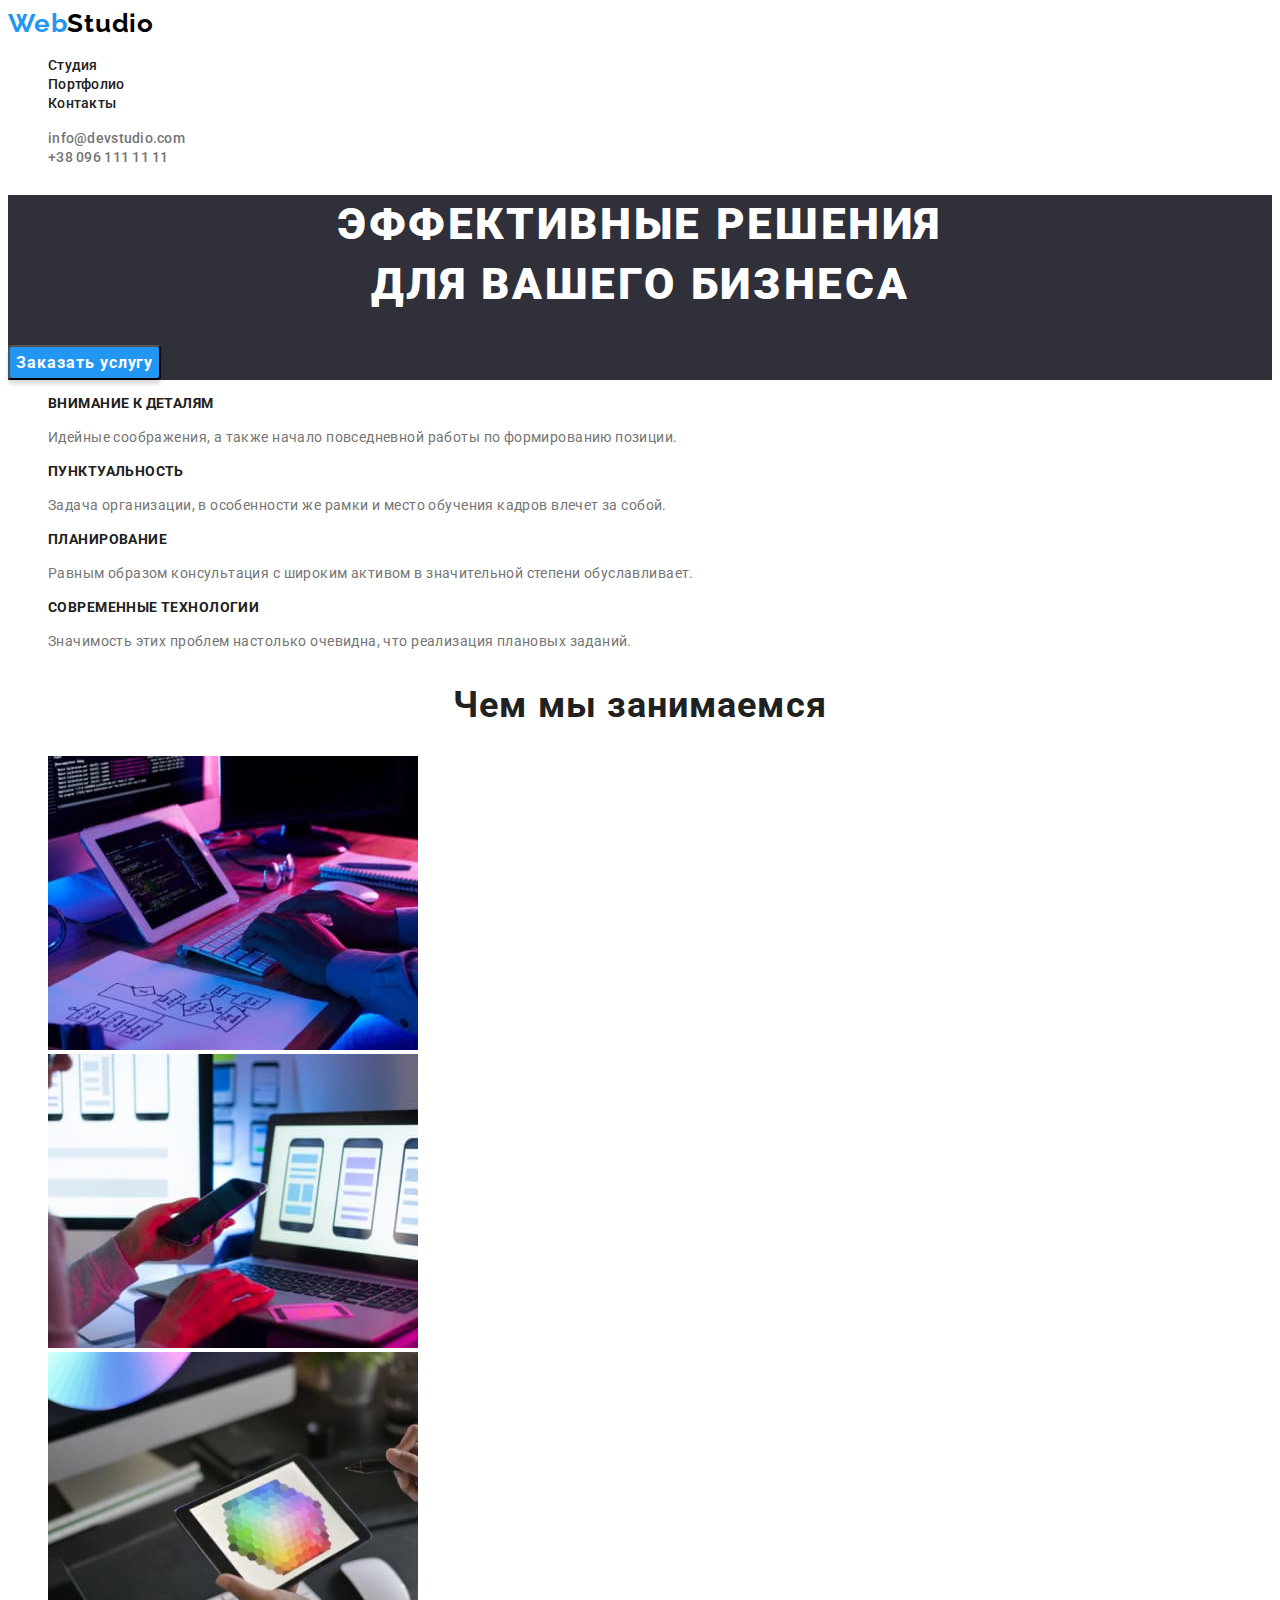
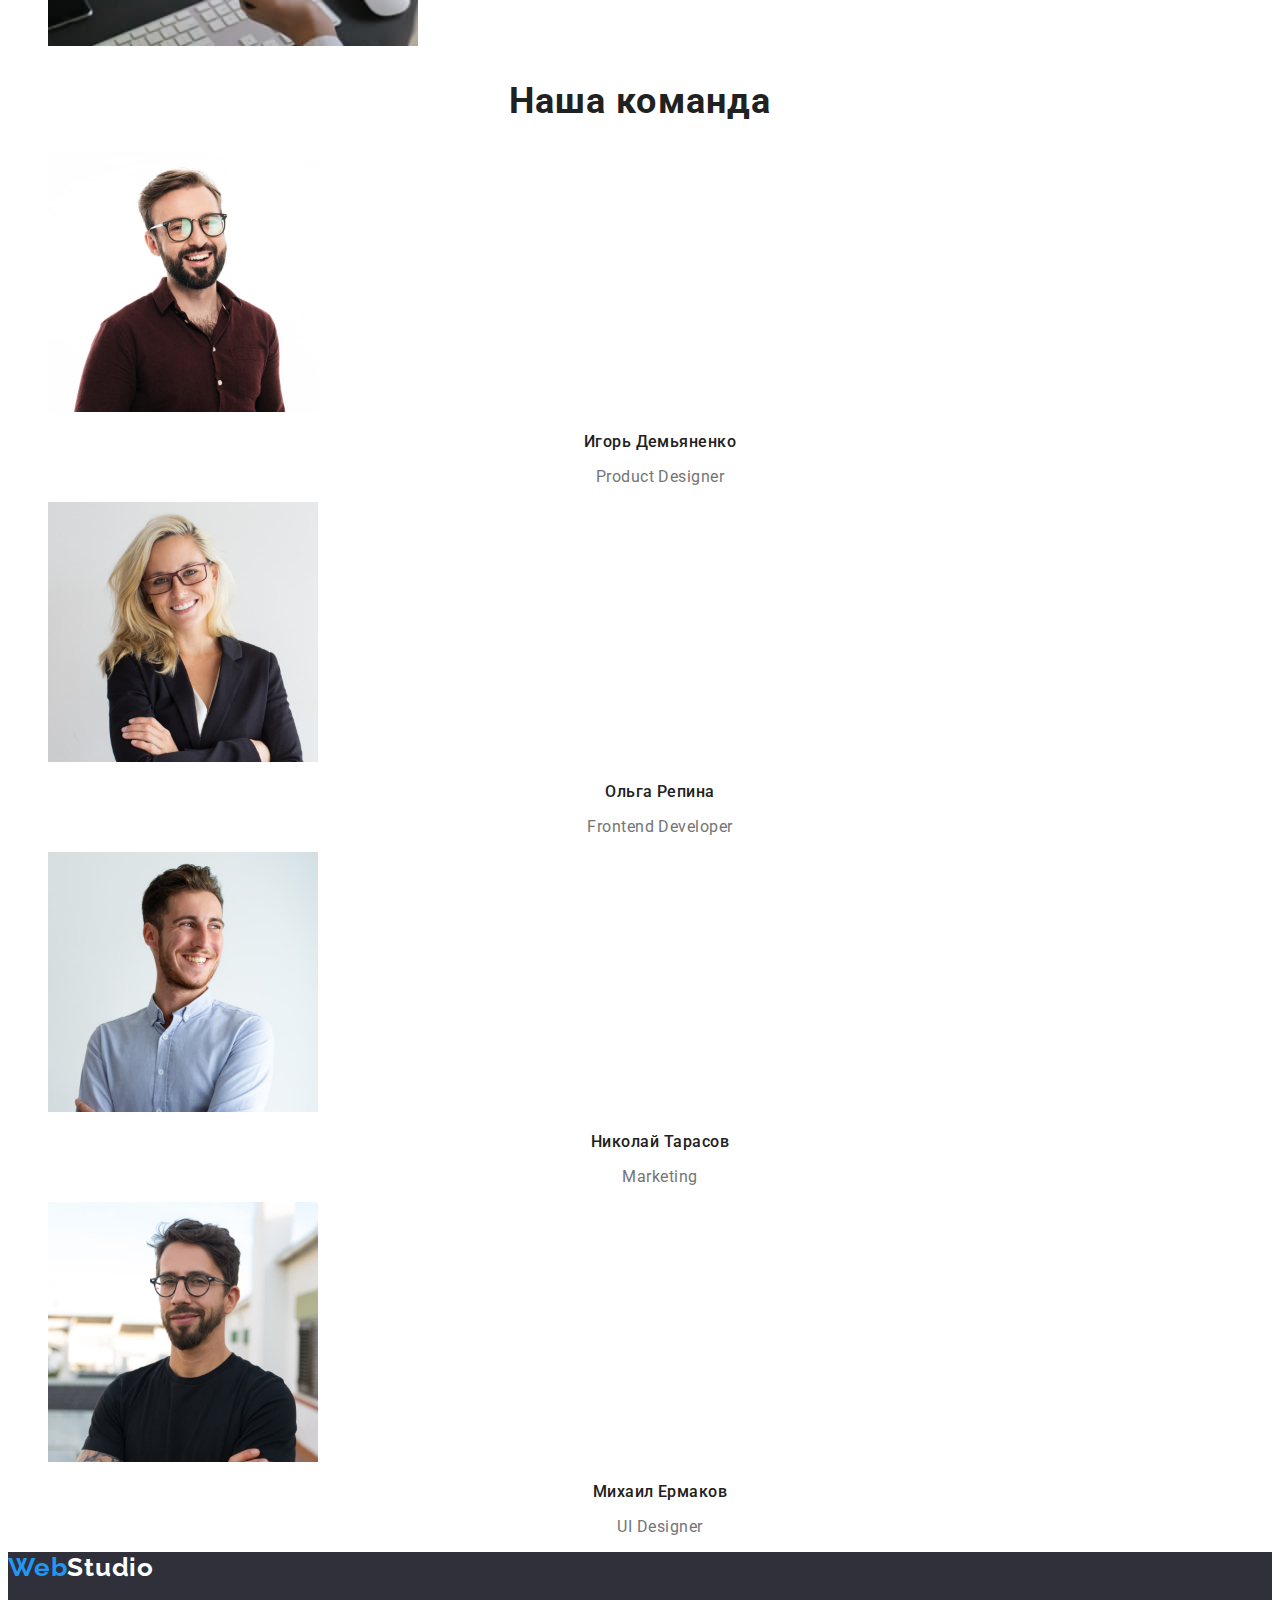
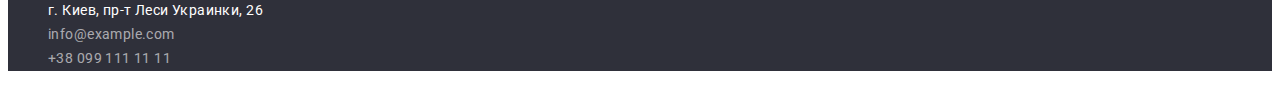
==== index.html @ 50ed51ea "start" ====
<!DOCTYPE html>
<html lang="en">
<head>
    <meta charset="UTF-8">
    <meta http-equiv="X-UA-Compatible" content="IE=edge">
    <meta name="viewport" content="width=device-width, initial-scale=1.0">
    <link rel="stylesheet" href="./css/styles.css">
    <link rel="preconnect" href="https://fonts.googleapis.com">
    <link rel="preconnect" href="https://fonts.gstatic.com" crossorigin>
    <link href="https://fonts.googleapis.com/css2?family=Roboto:wght@400;500;900&display=swap" rel="stylesheet">
    <link rel="preconnect" href="https://fonts.googleapis.com">
    <link rel="preconnect" href="https://fonts.gstatic.com" crossorigin>
    <link href="https://fonts.googleapis.com/css2?family=Raleway:ital@1&display=swap" rel="stylesheet">
    <title>Document</title>
</head>
<body>
    <header class="header">
        <nav class="header-nav">
        <a class="header-logo-web link" href="./">Web<span class="header-logo-studio">Studio</span> </a>
        <ul class="header-nav-list list">
            <li class="header-nav-item"><a href="./index.html" class="header-nav-link link">Студия</a></li>
            <li class="header-nav-item"><a href="./portfolio.html" class="header-nav-link link">Портфолио</a></li>
            <li class="header-nav-item"><a href="" class="header-nav-link link">Контакты</a></li>
        </ul>
        </nav>
        <ul class="header-list-contacts list">
            <li><a href="info@devstudio.com" class="header-mail link">info@devstudio.com</a></li>
            <li><a href="tel:+380961111111" class="header-tel link">+38 096 111 11 11</a></li>
        </ul>   
    </header>
    <main>
    <section class="hero">
        <h1 class="hero-title">Эффективные решения<br> для вашего бизнеса</h1>
        <button type="button" class="hero-btn">Заказать услугу</button>
    </section>
    <section class="strengths">
        <h2 class="visually-hidden">Особенности</h2>
        <ul class="strengths-list list">
            <li class="strengths-item">
                <h3 class="strengths-subtitle">Внимание к деталям</h3>
                <p class="strengths-text">Идейные соображения, а также начало повседневной работы по формированию позиции.</p>
            </li>
            <li class="strengths-item">
                <h3 class="strengths-subtitle">Пунктуальность</h3>
                <p class="strengths-text">Задача организации, в особенности же рамки и место обучения кадров влечет за собой.</p>
            </li>
            <li class="strengths-item">
                <h3 class="strengths-subtitle">Планирование</h3>
                <p class="strengths-text">Равным образом консультация с широким активом в значительной степени обуславливает.</p>
            </li>
            <li class="strengths-item">
                <h3 class="strengths-subtitle">Современные технологии</h3>
                <p class="strengths-text">Значимость этих проблем настолько очевидна, что реализация плановых заданий.</p>
            </li>
        </ul>
    </section>
    <section class="we-doings">
        <h2 class="we-doings-title">Чем мы занимаемся</h2>
        <ul class="we-doings-list list">
            <li><img src="./images/computer.jpg" alt="компьютер" width="370" height="294"></li>
            <li><img src="./images/telephone.jpg" alt="телефон" width="370" height="294"></li>
            <li><img src="./images/tablet.jpg" alt="планшет" width="370" height="294"></li>
        </ul>
    </section>
    <section class="team">
        <h2 class="team-title">Наша команда</h2>
        <ul class="team-list list">
            <li class="team-item">
                <img src="./images/man.jpg" alt="мужчина" width="270" height="260"> 
                <h3  class="team-name">Игорь Демьяненко</h3>
                <p class="team-speciality" lang="en">Product Designer</p>
            </li>
            <li class="team-item">
                <img src="./images/young-woman.jpg" alt="девушка" width="270" height="260">
                <h3 class="team-name">Ольга Репина</h3>
                <p class="team-speciality" lang="en">Frontend Developer</p>
            </li>
            <li class="team-item">
                <img src="./images/guy.jpg" alt="парень" width="270" height="260">
                <h3 class="team-name">Николай Тарасов</h3>
                <p class="team-speciality" lang="en">Marketing</p>
            </li>
            <li class="team-item">
                <img src="./images/man1.jpg" alt="мужчина" width="270" height="260">
                <h3 class="team-name">Михаил Ермаков</h3>
                <p class="team-speciality" lang="en">UI Designer</p>
            </li>
        </ul>
    </section>
    </main>
    <footer class="footer">
        <a class="footer-logo-web link" href="./">Web<span class="footer-logo-studio">Studio</span> </a>
        <address class="footer-addres">
            <ul class="footer-list list">
                <li class="footer-item"><a class="footer-address link" href="https://goo.gl/maps/E9oDSqXpcmCjMAju8">г. Киев, пр-т Леси Украинки, 26</a></li>
                <li class="footer-item"><a class="footer-mail link" href="info@example.com">info@example.com</a></li>
                <li class="footer-item"><a class="footer-tel link" href="tel:+380991111111">+38 099 111 11 11</a></li>
            </ul>
            
        </address>
    </footer>
    
</body>
</html>
---- css/styles.css ----
:root {
  --second-title-color: #212121;
  --third-title-color: #212121;
  --text-color: #757575;
  --name-text-color: #212121;
  --speciality-text-color: #757575;
  --accent-color: #2196f3;
}

body {
  font-family: "Roboto", sans-serif;
  background: #ffffff;
  color: #212121;
}

.list {
  list-style: none;
}

.link {
  text-decoration: none;
}

.visually-hidden {
  position: absolute;
  white-space: nowrap;
  width: 1px;
  height: 1px;
  overflow: hidden;
  border: 0;
  padding: 0;
  clip: rect(0 0 0 0);
  clip-path: inset(50%);
  margin: -1px;
}

/*-----------------HEDER----------------*/
.header {
  background: #ffffff;
}

.header-logo-web {
  font-family: Raleway;
  font-weight: bold;
  font-size: 26px;
  line-height: 1.19;
  letter-spacing: 0.03em;
  color: #2196f3;
}

.header-logo-studio {
  font-family: Raleway;
  font-weight: 700;
  font-size: 26px;
  line-height: 1.19;
  letter-spacing: 0.03em;
  color: #000000;
}

.header-nav-link {
  font-weight: 500;
  font-size: 14px;
  line-height: 1, 14;
  letter-spacing: 0.02em;
  color: #212121;
}

.header-nav-link:hover,
.header-nav-link:focus {
  color: var(--accent-color);
}

.header-mail {
  font-weight: 500;
  font-size: 14px;
  line-height: 1.14;
  letter-spacing: 0.02em;
  color: #757575;
}

.header-mail:hover,
.header-mail:focus {
  color: var(--accent-color);
}

.header-tel {
  font-weight: 500;
  font-size: 14px;
  line-height: 1.14;
  letter-spacing: 0.02em;
  color: #757575;
}

.header-tel:hover,
.header-tel:focus {
  color: var(--accent-color);
}

/*------------------HERO-----------------*/

.hero {
  background: #2f303a;
}

.hero-title {
  font-weight: 900;
  font-size: 44px;
  line-height: 1.36;
  text-align: center;
  letter-spacing: 0.06em;
  text-transform: uppercase;
  color: #ffffff;
}
.hero-btn {
  font-family: inherit;
  font-weight: 700;
  font-size: 16px;
  line-height: 1.87;
  text-align: center;
  letter-spacing: 0.06em;
  color: #ffffff;
  background: #2196f3;
  box-shadow: 0px 4px 4px rgba(0, 0, 0, 0.15);
  border-radius: 4px;
}

.hero-btn:hover,
.hero-btn:focus {
  background-color: #188ce8;
}

/*----------------STRENGTHS--------------*/

.strengths-subtitle {
  font-weight: 700;
  font-size: 14px;
  line-height: 1.14;
  letter-spacing: 0.03em;
  text-transform: uppercase;
  color: var(--third-title-color);
}

.strengths-text {
  font-size: 14px;
  line-height: 1.71;
  letter-spacing: 0.03em;
  color: var(--text-color);
}

/*----------------WE DOINGS--------------*/

.we-doings-title {
  font-weight: 700;
  font-size: 36px;
  line-height: 1.17;
  text-align: center;
  letter-spacing: 0.03em;
  color: var(--second-title-color);
}

/*-----------------TEAM------------------*/

.team-title {
  font-weight: 700;
  font-size: 36px;
  line-height: 1.17;
  text-align: center;
  letter-spacing: 0.03em;
  color: var(--second-title-color);
}

.team-name {
  font-weight: 500;
  font-size: 16px;
  line-height: 1.19;
  text-align: center;
  letter-spacing: 0.03em;
  color: var(--name-text-color);
}

.team-speciality {
  font-size: 16px;
  line-height: 1.19;
  text-align: center;
  letter-spacing: 0.03em;
  color: var(--speciality-text-color);
}

/*---------------PORTFOLIO----------------*/

.filter-btn {
  font-family: inherit;
  font-weight: 500;
  font-size: 16px;
  line-height: 1.62;
  text-align: center;
  letter-spacing: 0.03em;
  background: #ffffff;
  cursor: pointer;
  box-shadow: 0px 3px 1px rgba(0, 0, 0, 0.1), 0px 1px 2px rgba(0, 0, 0, 0.08),
    0px 2px 2px rgba(0, 0, 0, 0.12);
  border-radius: 4px;
}

.filter-btn:hover,
.filter-btn:focus {
  background-color: var(--accent-color);
  color: #ffffff;
}

.portfolio-subtitle {
  font-weight: 700;
  font-size: 18px;
  line-height: 2;
  letter-spacing: 0.06em;
  color: #212121;
}

.portfolio-text {
  font-size: 16px;
  line-height: 1.87;
  letter-spacing: 0.03em;
  color: #757575;
}

/*---------------FOOTER----------------*/

.footer {
  background: #2f303a;
}

.footer-logo-web {
  font-family: Raleway;
  font-weight: bold;
  font-size: 26px;
  line-height: 1.19;
  letter-spacing: 0.03em;
  color: #2196f3;
}

.footer-logo-studio {
  font-family: Raleway;
  font-weight: 700;
  font-size: 26px;
  line-height: 1.19;
  letter-spacing: 0.03em;
  color: #ffffff;
}

.footer-address {
  font-style: normal;
  font-size: 14px;
  line-height: 1.71;
  letter-spacing: 0.03em;
  color: #ffffff;
}

.footer-address:hover,
.footer-address:focus {
  color: var(--accent-color);
}

.footer-mail {
  font-style: normal;
  font-size: 14px;
  line-height: 1.71;
  letter-spacing: 0.03em;
  color: rgba(255, 255, 255, 0.6);
}

.footer-mail:hover,
.footer-mail:focus {
  color: var(--accent-color);
}

.footer-tel {
  font-style: normal;
  font-size: 14px;
  line-height: 1.71;
  letter-spacing: 0.03em;
  color: rgba(255, 255, 255, 0.6);
}

.footer-tel:hover,
.footer-tel:focus {
  color: var(--accent-color);
}
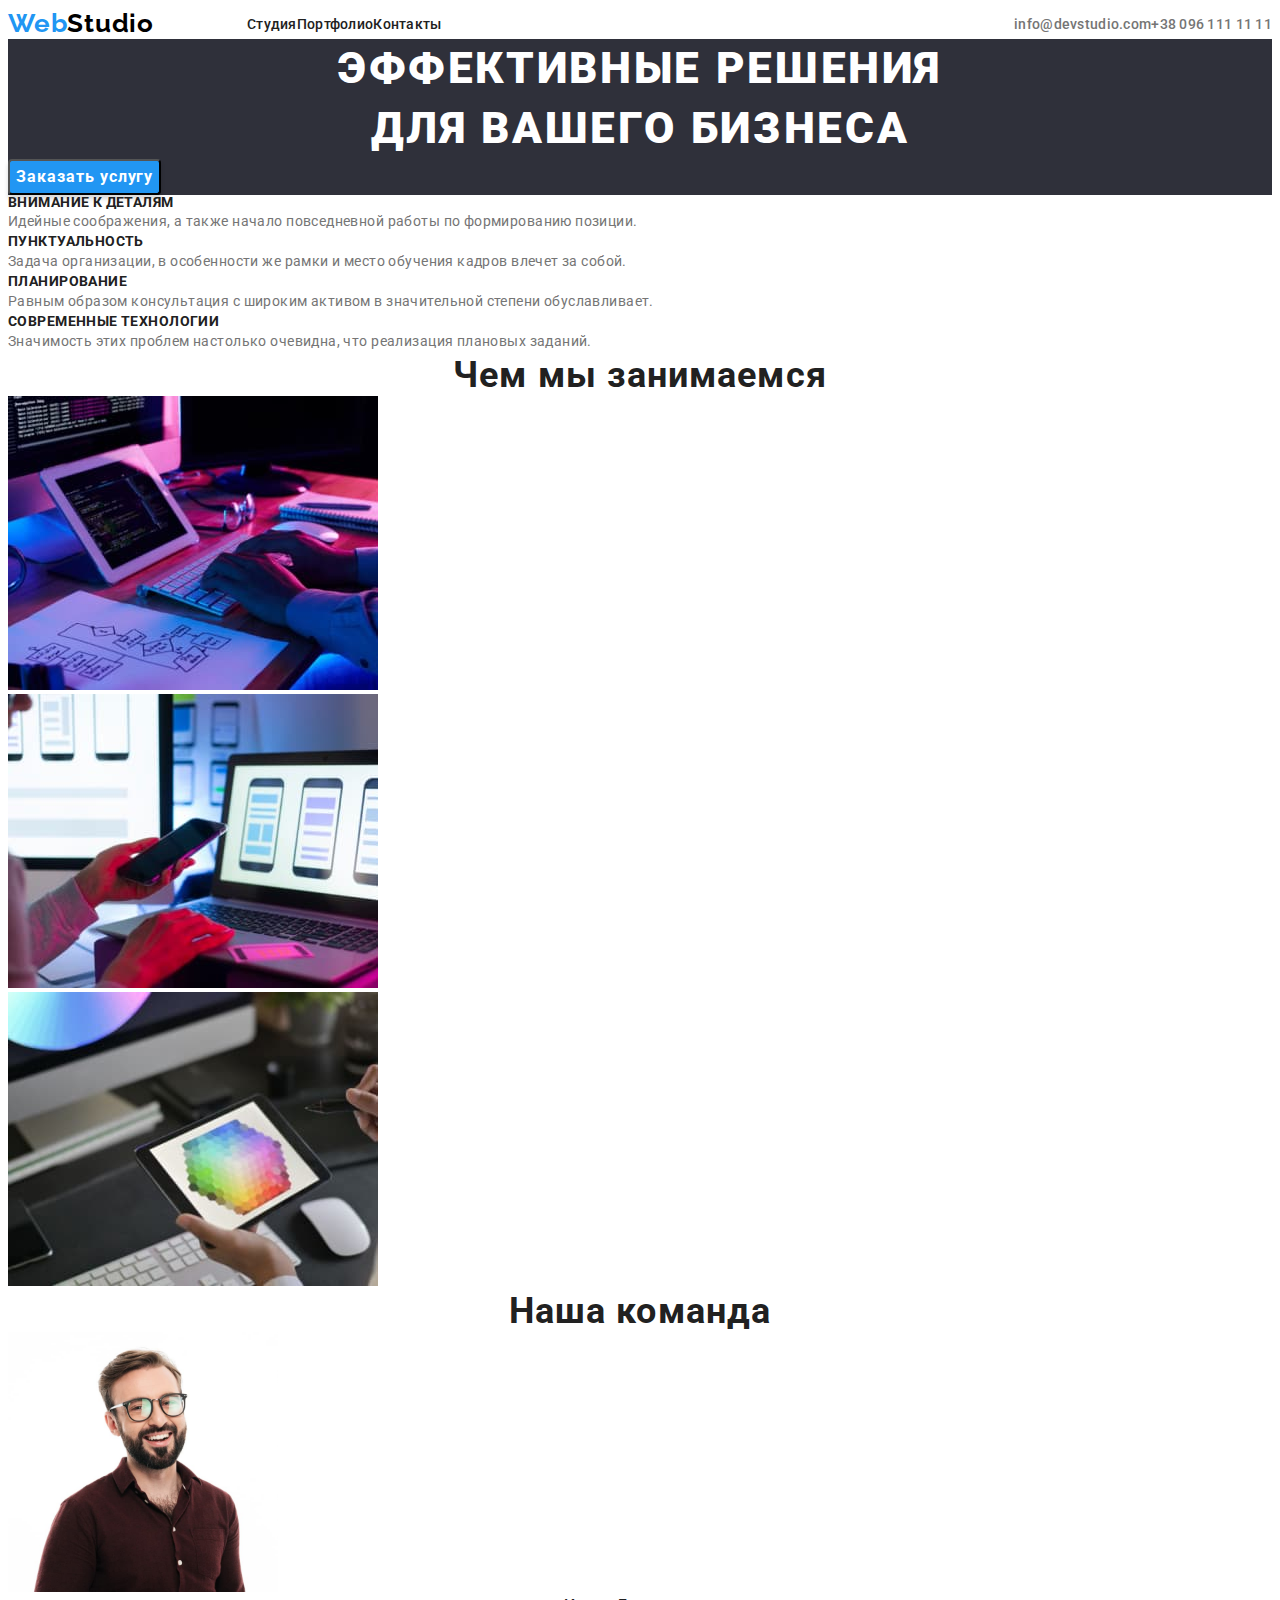
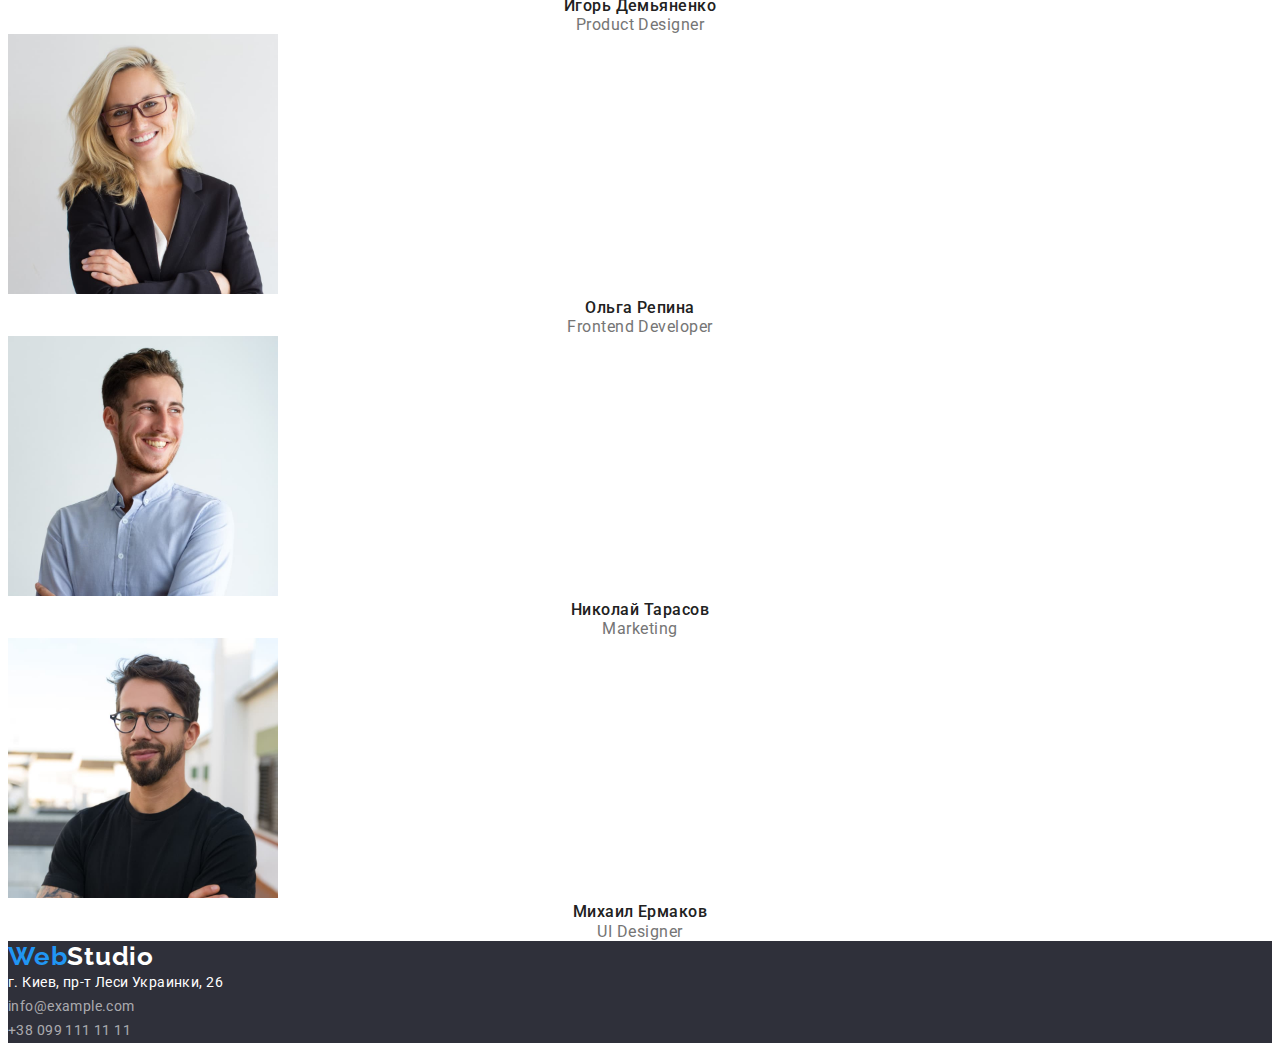
==== commit 54e94b95: "heder" ====
--- a/index.html
+++ b/index.html
@@ -4,6 +4,7 @@
     <meta charset="UTF-8">
     <meta http-equiv="X-UA-Compatible" content="IE=edge">
     <meta name="viewport" content="width=device-width, initial-scale=1.0">
+    <link rel="stylesheet" href="https://github.com/sindresorhus/modern-normalize/blob/main/modern-normalize.css">
     <link rel="stylesheet" href="./css/styles.css">
     <link rel="preconnect" href="https://fonts.googleapis.com">
     <link rel="preconnect" href="https://fonts.gstatic.com" crossorigin>
@@ -12,81 +13,84 @@
     <link rel="preconnect" href="https://fonts.gstatic.com" crossorigin>
     <link href="https://fonts.googleapis.com/css2?family=Raleway:ital@1&display=swap" rel="stylesheet">
     <title>Document</title>
+
 </head>
 <body>
     <header class="header">
-        <nav class="header-nav">
-        <a class="header-logo-web link" href="./">Web<span class="header-logo-studio">Studio</span> </a>
-        <ul class="header-nav-list list">
-            <li class="header-nav-item"><a href="./index.html" class="header-nav-link link">Студия</a></li>
-            <li class="header-nav-item"><a href="./portfolio.html" class="header-nav-link link">Портфолио</a></li>
-            <li class="header-nav-item"><a href="" class="header-nav-link link">Контакты</a></li>
-        </ul>
-        </nav>
-        <ul class="header-list-contacts list">
-            <li><a href="info@devstudio.com" class="header-mail link">info@devstudio.com</a></li>
-            <li><a href="tel:+380961111111" class="header-tel link">+38 096 111 11 11</a></li>
-        </ul>   
+        <div class="container header-container">
+            <nav class="header-nav">
+                    <a class="header-logo-web link" href="./">Web<span class="header-logo-studio">Studio</span> </a>
+                    <ul class="header-nav-list list">
+                        <li class="header-nav-item"><a href="./index.html" class="header-nav-link link">Студия</a></li>
+                        <li class="header-nav-item"><a href="./portfolio.html" class="header-nav-link link">Портфолио</a></li>
+                        <li class="header-nav-item"><a href="" class="header-nav-link link">Контакты</a></li>
+                    </ul>
+            </nav>
+                    <ul class="header-list-contacts list">
+                        <li><a href="info@devstudio.com" class="header-mail link">info@devstudio.com</a></li>
+                        <li><a href="tel:+380961111111" class="header-tel link">+38 096 111 11 11</a></li>
+                    </ul> 
+        </div>
     </header>
     <main>
-    <section class="hero">
-        <h1 class="hero-title">Эффективные решения<br> для вашего бизнеса</h1>
-        <button type="button" class="hero-btn">Заказать услугу</button>
-    </section>
-    <section class="strengths">
-        <h2 class="visually-hidden">Особенности</h2>
-        <ul class="strengths-list list">
-            <li class="strengths-item">
-                <h3 class="strengths-subtitle">Внимание к деталям</h3>
-                <p class="strengths-text">Идейные соображения, а также начало повседневной работы по формированию позиции.</p>
-            </li>
-            <li class="strengths-item">
-                <h3 class="strengths-subtitle">Пунктуальность</h3>
-                <p class="strengths-text">Задача организации, в особенности же рамки и место обучения кадров влечет за собой.</p>
-            </li>
-            <li class="strengths-item">
-                <h3 class="strengths-subtitle">Планирование</h3>
-                <p class="strengths-text">Равным образом консультация с широким активом в значительной степени обуславливает.</p>
-            </li>
-            <li class="strengths-item">
-                <h3 class="strengths-subtitle">Современные технологии</h3>
-                <p class="strengths-text">Значимость этих проблем настолько очевидна, что реализация плановых заданий.</p>
-            </li>
-        </ul>
-    </section>
-    <section class="we-doings">
-        <h2 class="we-doings-title">Чем мы занимаемся</h2>
-        <ul class="we-doings-list list">
-            <li><img src="./images/computer.jpg" alt="компьютер" width="370" height="294"></li>
-            <li><img src="./images/telephone.jpg" alt="телефон" width="370" height="294"></li>
-            <li><img src="./images/tablet.jpg" alt="планшет" width="370" height="294"></li>
-        </ul>
-    </section>
-    <section class="team">
-        <h2 class="team-title">Наша команда</h2>
-        <ul class="team-list list">
-            <li class="team-item">
-                <img src="./images/man.jpg" alt="мужчина" width="270" height="260"> 
-                <h3  class="team-name">Игорь Демьяненко</h3>
-                <p class="team-speciality" lang="en">Product Designer</p>
-            </li>
-            <li class="team-item">
-                <img src="./images/young-woman.jpg" alt="девушка" width="270" height="260">
-                <h3 class="team-name">Ольга Репина</h3>
-                <p class="team-speciality" lang="en">Frontend Developer</p>
-            </li>
-            <li class="team-item">
-                <img src="./images/guy.jpg" alt="парень" width="270" height="260">
-                <h3 class="team-name">Николай Тарасов</h3>
-                <p class="team-speciality" lang="en">Marketing</p>
-            </li>
-            <li class="team-item">
-                <img src="./images/man1.jpg" alt="мужчина" width="270" height="260">
-                <h3 class="team-name">Михаил Ермаков</h3>
-                <p class="team-speciality" lang="en">UI Designer</p>
-            </li>
-        </ul>
-    </section>
+        <section class="hero">
+            <h1 class="hero-title">Эффективные решения<br> для вашего бизнеса</h1>
+            <button type="button" class="hero-btn">Заказать услугу</button>
+        </section>
+        <section class="strengths">
+            <h2 class="visually-hidden">Особенности</h2>
+            <ul class="strengths-list list">
+                <li class="strengths-item">
+                    <h3 class="strengths-subtitle">Внимание к деталям</h3>
+                    <p class="strengths-text">Идейные соображения, а также начало повседневной работы по формированию позиции.</p>
+                </li>
+                <li class="strengths-item">
+                    <h3 class="strengths-subtitle">Пунктуальность</h3>
+                    <p class="strengths-text">Задача организации, в особенности же рамки и место обучения кадров влечет за собой.</p>
+                </li>
+                <li class="strengths-item">
+                    <h3 class="strengths-subtitle">Планирование</h3>
+                    <p class="strengths-text">Равным образом консультация с широким активом в значительной степени обуславливает.</p>
+                </li>
+                <li class="strengths-item">
+                    <h3 class="strengths-subtitle">Современные технологии</h3>
+                    <p class="strengths-text">Значимость этих проблем настолько очевидна, что реализация плановых заданий.</p>
+                </li>
+            </ul>
+        </section>
+        <section class="we-doings">
+            <h2 class="we-doings-title">Чем мы занимаемся</h2>
+            <ul class="we-doings-list list">
+                <li><img src="./images/computer.jpg" alt="компьютер" width="370" height="294"></li>
+                <li><img src="./images/telephone.jpg" alt="телефон" width="370" height="294"></li>
+                <li><img src="./images/tablet.jpg" alt="планшет" width="370" height="294"></li>
+            </ul>
+        </section>
+        <section class="team">
+            <h2 class="team-title">Наша команда</h2>
+            <ul class="team-list list">
+                <li class="team-item">
+                    <img src="./images/man.jpg" alt="мужчина" width="270" height="260"> 
+                    <h3  class="team-name">Игорь Демьяненко</h3>
+                    <p class="team-speciality" lang="en">Product Designer</p>
+                </li>
+                <li class="team-item">
+                    <img src="./images/young-woman.jpg" alt="девушка" width="270" height="260">
+                    <h3 class="team-name">Ольга Репина</h3>
+                    <p class="team-speciality" lang="en">Frontend Developer</p>
+                </li>
+                <li class="team-item">
+                    <img src="./images/guy.jpg" alt="парень" width="270" height="260">
+                    <h3 class="team-name">Николай Тарасов</h3>
+                    <p class="team-speciality" lang="en">Marketing</p>
+                </li>
+                <li class="team-item">
+                    <img src="./images/man1.jpg" alt="мужчина" width="270" height="260">
+                    <h3 class="team-name">Михаил Ермаков</h3>
+                    <p class="team-speciality" lang="en">UI Designer</p>
+                </li>
+            </ul>
+        </section>
     </main>
     <footer class="footer">
         <a class="footer-logo-web link" href="./">Web<span class="footer-logo-studio">Studio</span> </a>
--- a/css/styles.css
+++ b/css/styles.css
@@ -11,6 +11,32 @@
   font-family: "Roboto", sans-serif;
   background: #ffffff;
   color: #212121;
+}
+
+p,
+h1,
+h2,
+h3,
+h4,
+h5,
+h6 {
+  margin: 0;
+}
+
+ul {
+  margin: 0;
+  padding: 0;
+}
+
+button {
+  cursor: pointer;
+}
+
+.container {
+  width: 1200;
+  padding-left: 15;
+  padding-right: 15;
+  margin: 0 auto;
 }
 
 .list {
@@ -39,6 +65,29 @@
   background: #ffffff;
 }
 
+.header-container {
+  display: flex;
+  align-items: center;
+}
+
+.header-nav {
+  display: flex;
+}
+
+.header-logo-studio {
+  margin-right: 93px;
+}
+
+.header-nav-list {
+  display: flex;
+  align-items: center;
+}
+
+.header-list-contacts {
+  display: flex;
+  margin-left: auto;
+}
+
 .header-logo-web {
   font-family: Raleway;
   font-weight: bold;
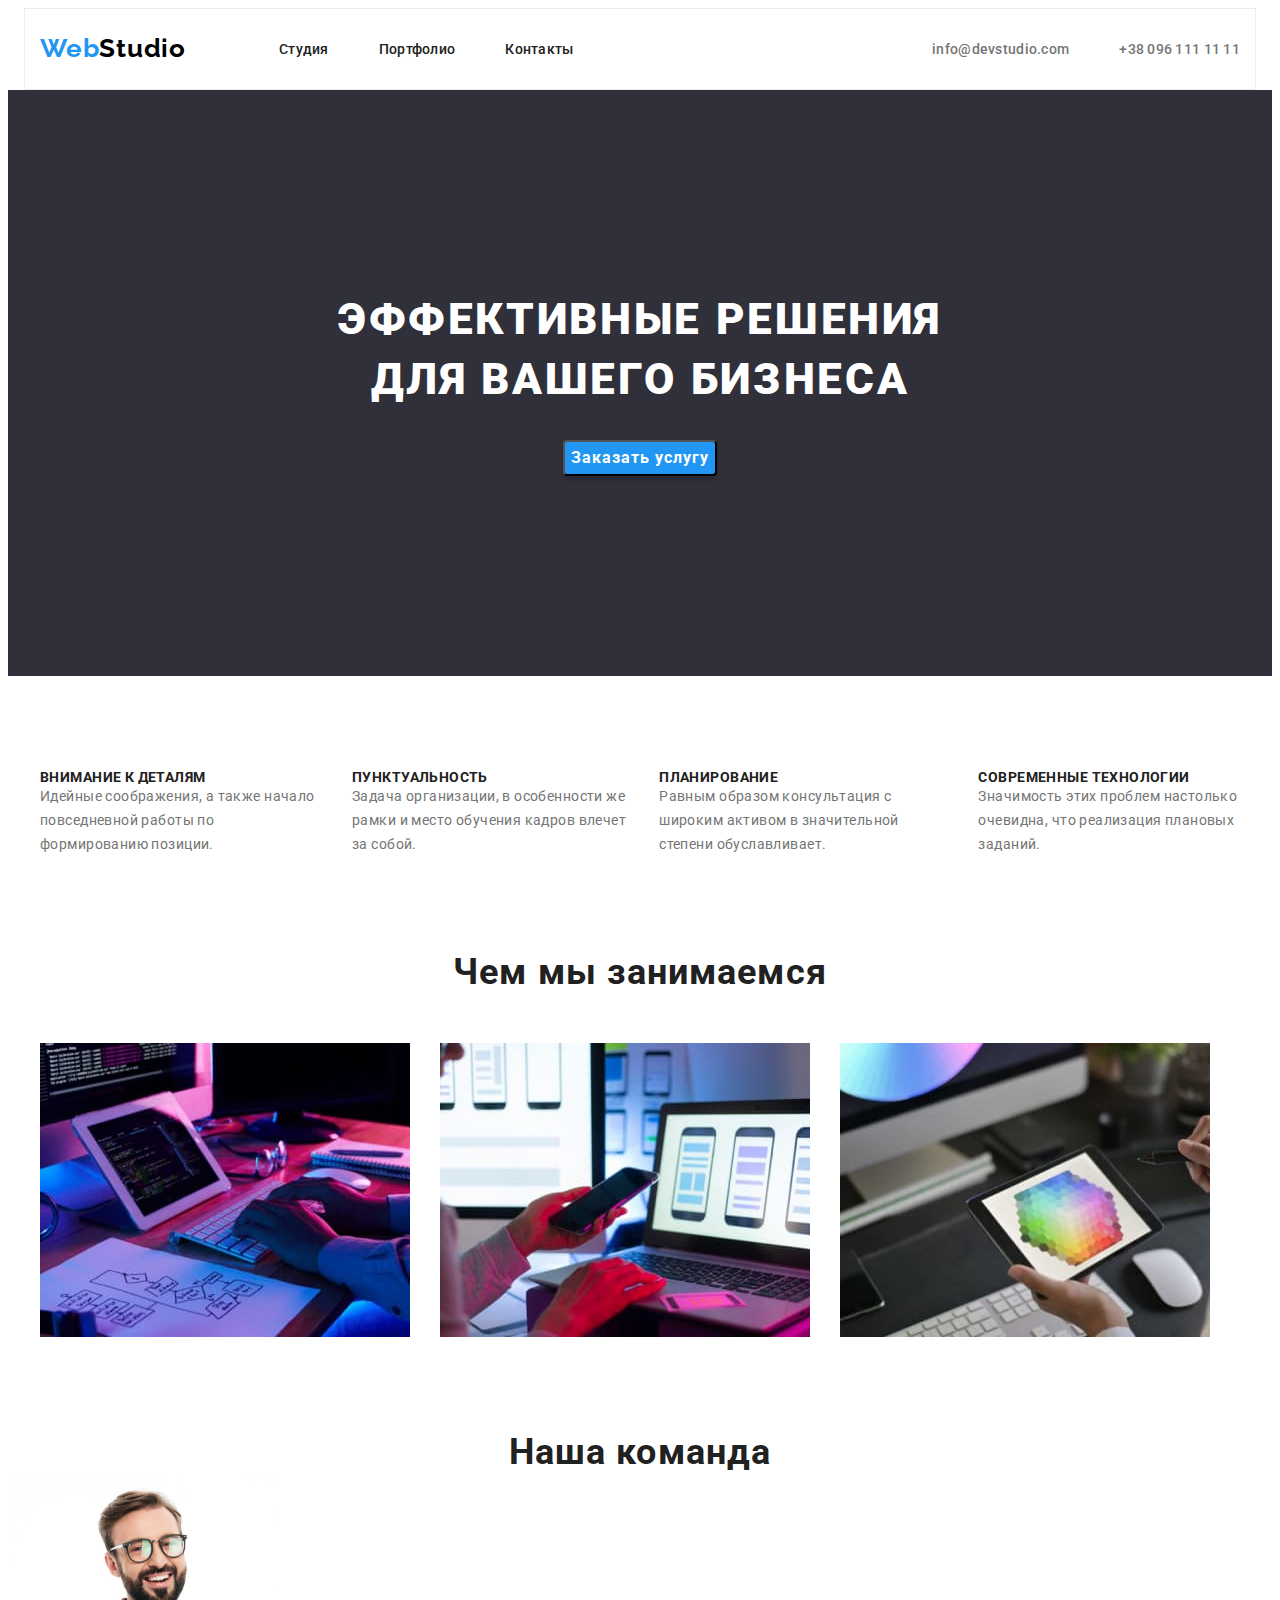
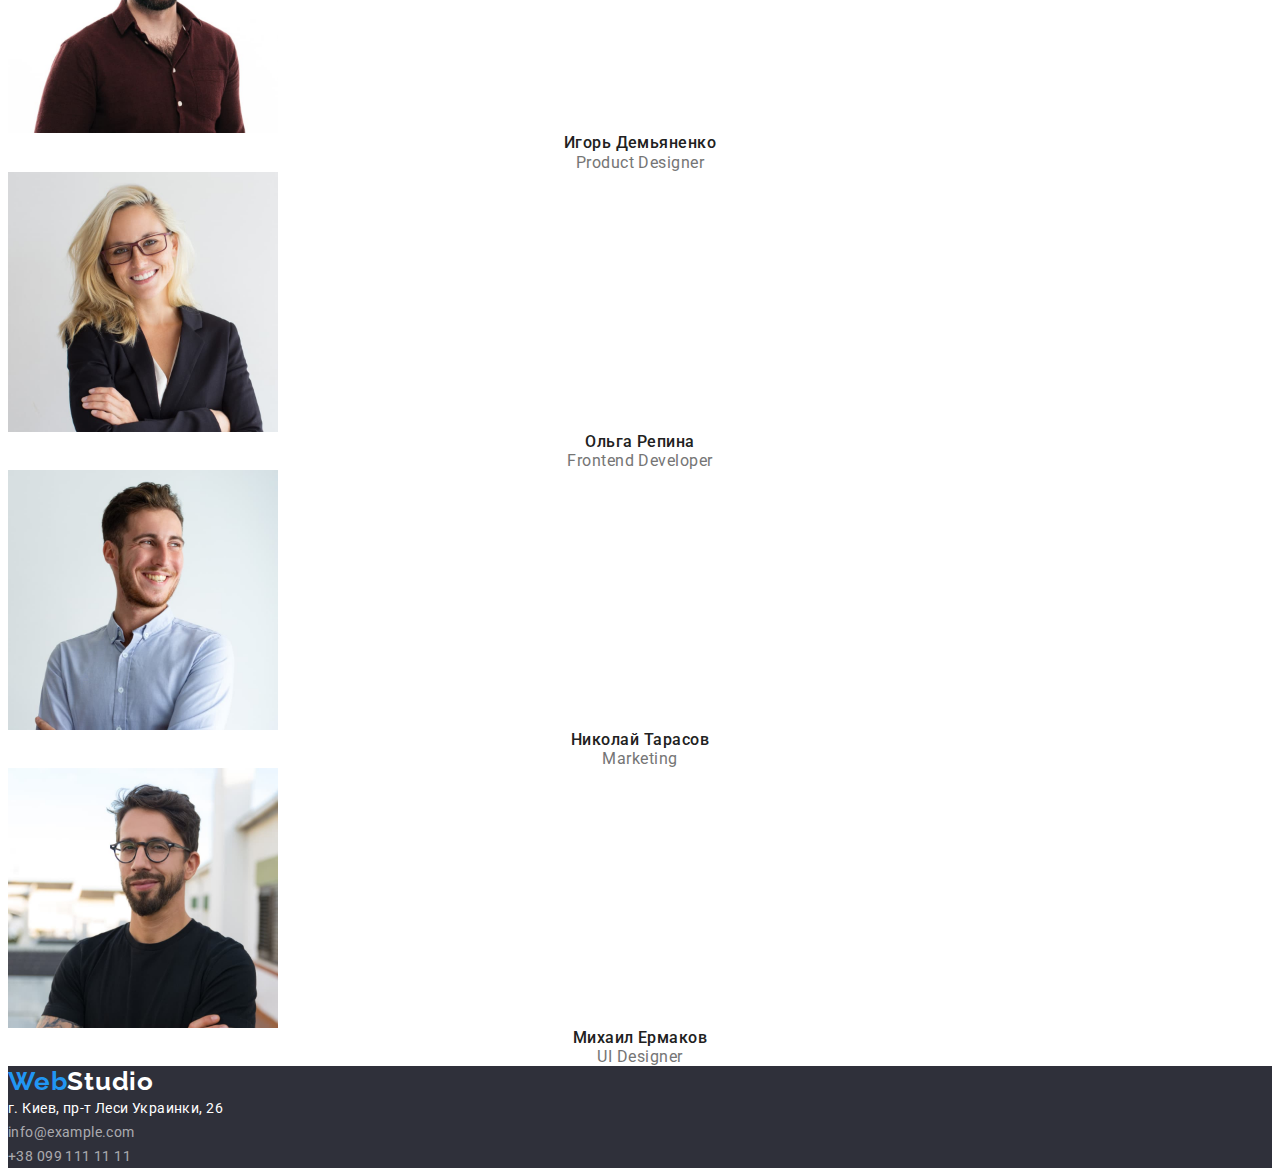
==== commit 5f4cedee: "we-doings section" ====
--- a/index.html
+++ b/index.html
@@ -34,37 +34,43 @@
     </header>
     <main>
         <section class="hero">
-            <h1 class="hero-title">Эффективные решения<br> для вашего бизнеса</h1>
-            <button type="button" class="hero-btn">Заказать услугу</button>
+            <div class="container">
+                <h1 class="hero-title">Эффективные решения<br> для вашего бизнеса</h1>
+                <button type="button" class="hero-btn">Заказать услугу</button>
+            </div>
         </section>
         <section class="strengths">
-            <h2 class="visually-hidden">Особенности</h2>
-            <ul class="strengths-list list">
-                <li class="strengths-item">
-                    <h3 class="strengths-subtitle">Внимание к деталям</h3>
-                    <p class="strengths-text">Идейные соображения, а также начало повседневной работы по формированию позиции.</p>
-                </li>
-                <li class="strengths-item">
-                    <h3 class="strengths-subtitle">Пунктуальность</h3>
-                    <p class="strengths-text">Задача организации, в особенности же рамки и место обучения кадров влечет за собой.</p>
-                </li>
-                <li class="strengths-item">
-                    <h3 class="strengths-subtitle">Планирование</h3>
-                    <p class="strengths-text">Равным образом консультация с широким активом в значительной степени обуславливает.</p>
-                </li>
-                <li class="strengths-item">
-                    <h3 class="strengths-subtitle">Современные технологии</h3>
-                    <p class="strengths-text">Значимость этих проблем настолько очевидна, что реализация плановых заданий.</p>
-                </li>
-            </ul>
+            <div class="container">
+                <h2 class="visually-hidden">Особенности</h2>
+                <ul class="strengths-list list">
+                    <li class="strengths-item">
+                        <h3 class="strengths-subtitle">Внимание к деталям</h3>
+                        <p class="strengths-text">Идейные соображения, а также начало повседневной работы по формированию позиции.</p>
+                    </li>
+                    <li class="strengths-item">
+                        <h3 class="strengths-subtitle">Пунктуальность</h3>
+                        <p class="strengths-text">Задача организации, в особенности же рамки и место обучения кадров влечет за собой.</p>
+                    </li>
+                    <li class="strengths-item">
+                        <h3 class="strengths-subtitle">Планирование</h3>
+                        <p class="strengths-text">Равным образом консультация с широким активом в значительной степени обуславливает.</p>
+                    </li>
+                    <li class="strengths-item">
+                        <h3 class="strengths-subtitle">Современные технологии</h3>
+                        <p class="strengths-text">Значимость этих проблем настолько очевидна, что реализация плановых заданий.</p>
+                    </li>
+                </ul>
+            </div>
         </section>
         <section class="we-doings">
+            <div class="container">
             <h2 class="we-doings-title">Чем мы занимаемся</h2>
             <ul class="we-doings-list list">
-                <li><img src="./images/computer.jpg" alt="компьютер" width="370" height="294"></li>
-                <li><img src="./images/telephone.jpg" alt="телефон" width="370" height="294"></li>
-                <li><img src="./images/tablet.jpg" alt="планшет" width="370" height="294"></li>
+                <li class="we-doings-item"><img src="./images/computer.jpg" alt="компьютер" width="370" height="294"></li>
+                <li class="we-doings-item"><img src="./images/telephone.jpg" alt="телефон" width="370" height="294"></li>
+                <li class="we-doings-item"><img src="./images/tablet.jpg" alt="планшет" width="370" height="294"></li>
             </ul>
+            </div>
         </section>
         <section class="team">
             <h2 class="team-title">Наша команда</h2>
--- a/css/styles.css
+++ b/css/styles.css
@@ -32,10 +32,14 @@
   cursor: pointer;
 }
 
+img {
+  display: block;
+}
+
 .container {
-  width: 1200;
-  padding-left: 15;
-  padding-right: 15;
+  width: 1200px;
+  padding-left: 15px;
+  padding-right: 15px;
   margin: 0 auto;
 }
 
@@ -68,6 +72,7 @@
 .header-container {
   display: flex;
   align-items: center;
+  border: 1px solid #ececec;
 }
 
 .header-nav {
@@ -81,6 +86,14 @@
 .header-nav-list {
   display: flex;
   align-items: center;
+}
+
+.header-nav-item {
+  margin-right: 50px;
+}
+
+.header-nav-list :last-child {
+  margin-right: 0;
 }
 
 .header-list-contacts {
@@ -95,6 +108,8 @@
   line-height: 1.19;
   letter-spacing: 0.03em;
   color: #2196f3;
+  padding-top: 24px;
+  padding-bottom: 25px;
 }
 
 .header-logo-studio {
@@ -104,6 +119,8 @@
   line-height: 1.19;
   letter-spacing: 0.03em;
   color: #000000;
+  padding-top: 24px;
+  padding-bottom: 25px;
 }
 
 .header-nav-link {
@@ -112,6 +129,8 @@
   line-height: 1, 14;
   letter-spacing: 0.02em;
   color: #212121;
+  padding-top: 32px;
+  padding-bottom: 32px;
 }
 
 .header-nav-link:hover,
@@ -125,6 +144,8 @@
   line-height: 1.14;
   letter-spacing: 0.02em;
   color: #757575;
+  padding-top: 32px;
+  padding-bottom: 32px;
 }
 
 .header-mail:hover,
@@ -138,6 +159,9 @@
   line-height: 1.14;
   letter-spacing: 0.02em;
   color: #757575;
+  margin-left: 50px;
+  padding-top: 32px;
+  padding-bottom: 32px;
 }
 
 .header-tel:hover,
@@ -148,7 +172,9 @@
 /*------------------HERO-----------------*/
 
 .hero {
-  background: #2f303a;
+  background-color: #2f303a;
+  padding-top: 200px;
+  padding-bottom: 200px;
 }
 
 .hero-title {
@@ -171,6 +197,9 @@
   background: #2196f3;
   box-shadow: 0px 4px 4px rgba(0, 0, 0, 0.15);
   border-radius: 4px;
+  display: block;
+  margin: 0 auto;
+  margin-top: 30px;
 }
 
 .hero-btn:hover,
@@ -179,6 +208,22 @@
 }
 
 /*----------------STRENGTHS--------------*/
+.strengths {
+  padding-top: 94px;
+  padding-bottom: 94px;
+}
+
+.strengths-list {
+  display: flex;
+}
+
+.strengths-item {
+  margin-right: 30px;
+}
+
+.strengths-list :last-child {
+  margin-right: 0;
+}
 
 .strengths-subtitle {
   font-weight: 700;
@@ -197,6 +242,9 @@
 }
 
 /*----------------WE DOINGS--------------*/
+.we-doings {
+  padding-bottom: 94px;
+}
 
 .we-doings-title {
   font-weight: 700;
@@ -205,6 +253,16 @@
   text-align: center;
   letter-spacing: 0.03em;
   color: var(--second-title-color);
+}
+
+.we-doings-list {
+  display: flex;
+  margin-top: 50px;
+}
+
+.we-doings-item:not(:last-child) {
+  margin-right: 30px;
+  /*flex-basis: calc(100% / 3 - 30px);*/
 }
 
 /*-----------------TEAM------------------*/
@@ -249,6 +307,7 @@
   box-shadow: 0px 3px 1px rgba(0, 0, 0, 0.1), 0px 1px 2px rgba(0, 0, 0, 0.08),
     0px 2px 2px rgba(0, 0, 0, 0.12);
   border-radius: 4px;
+  padding: 22, 6, 22, 6;
 }
 
 .filter-btn:hover,
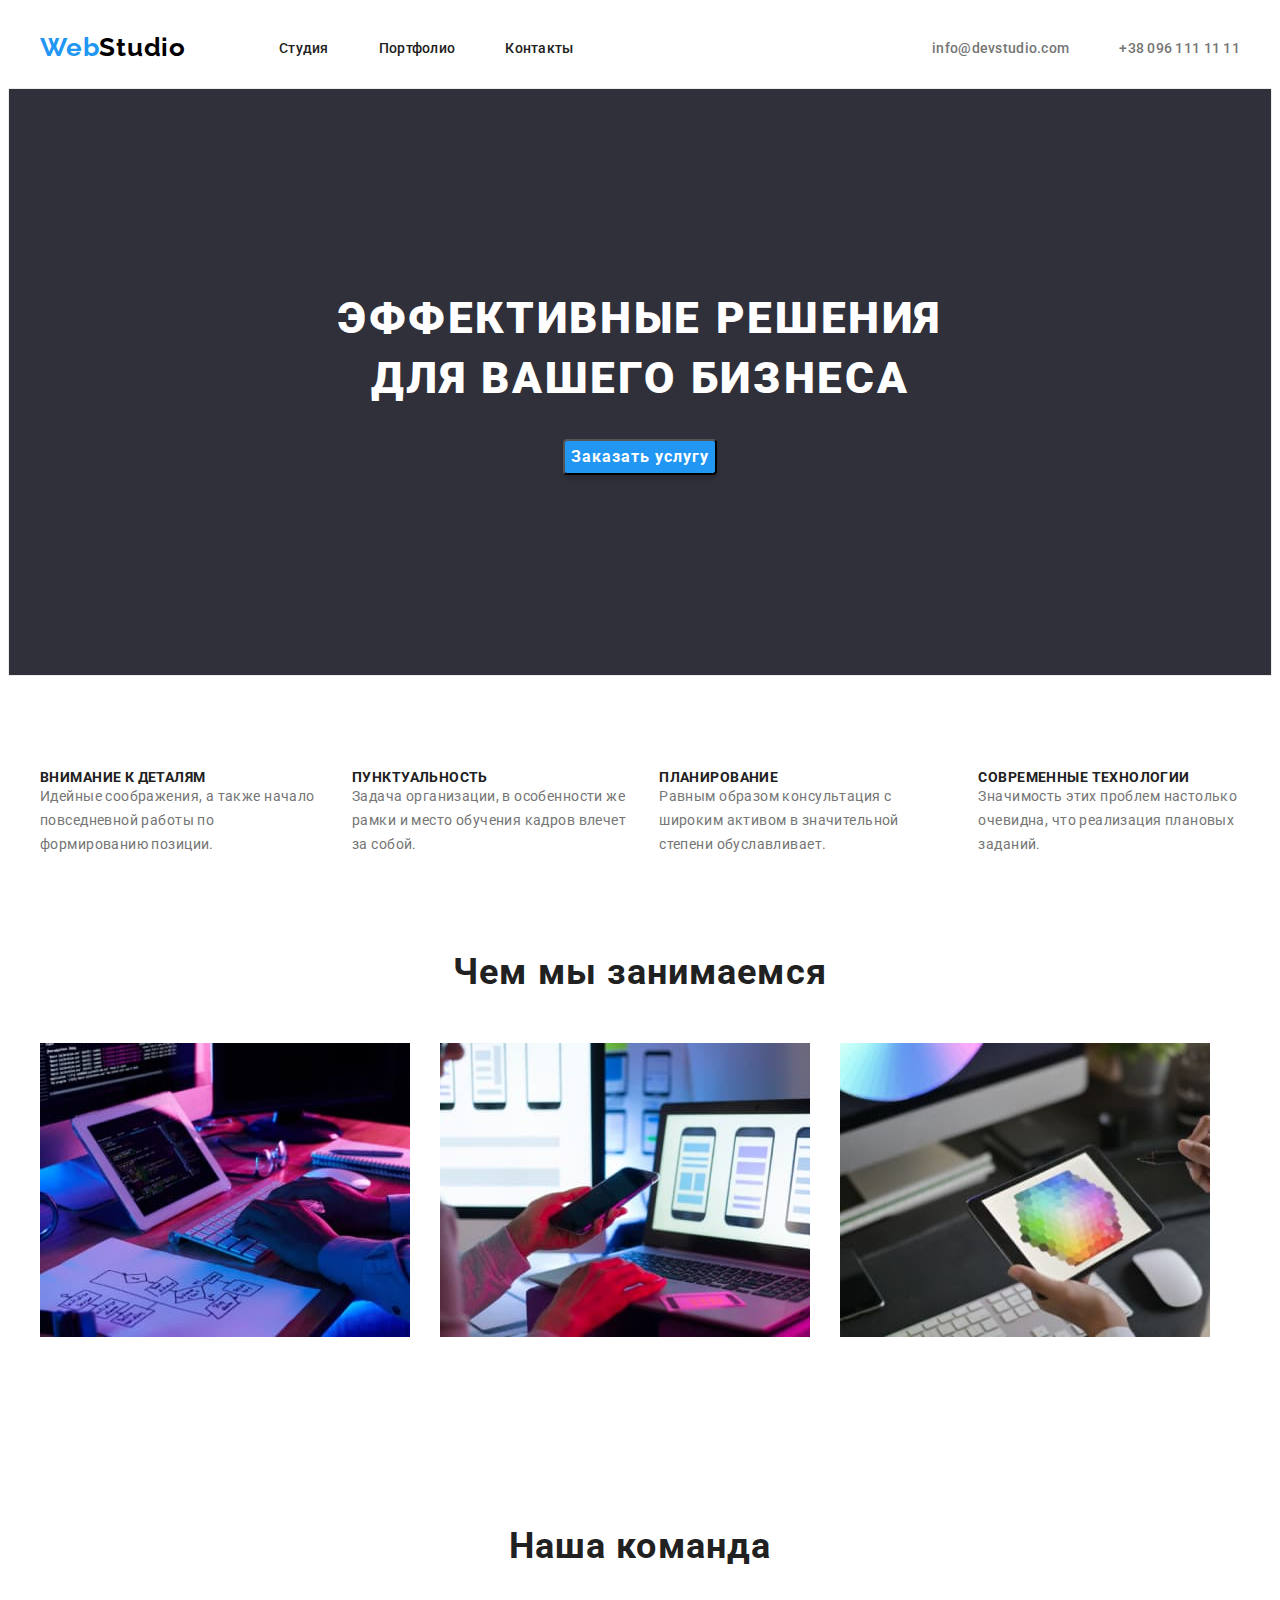
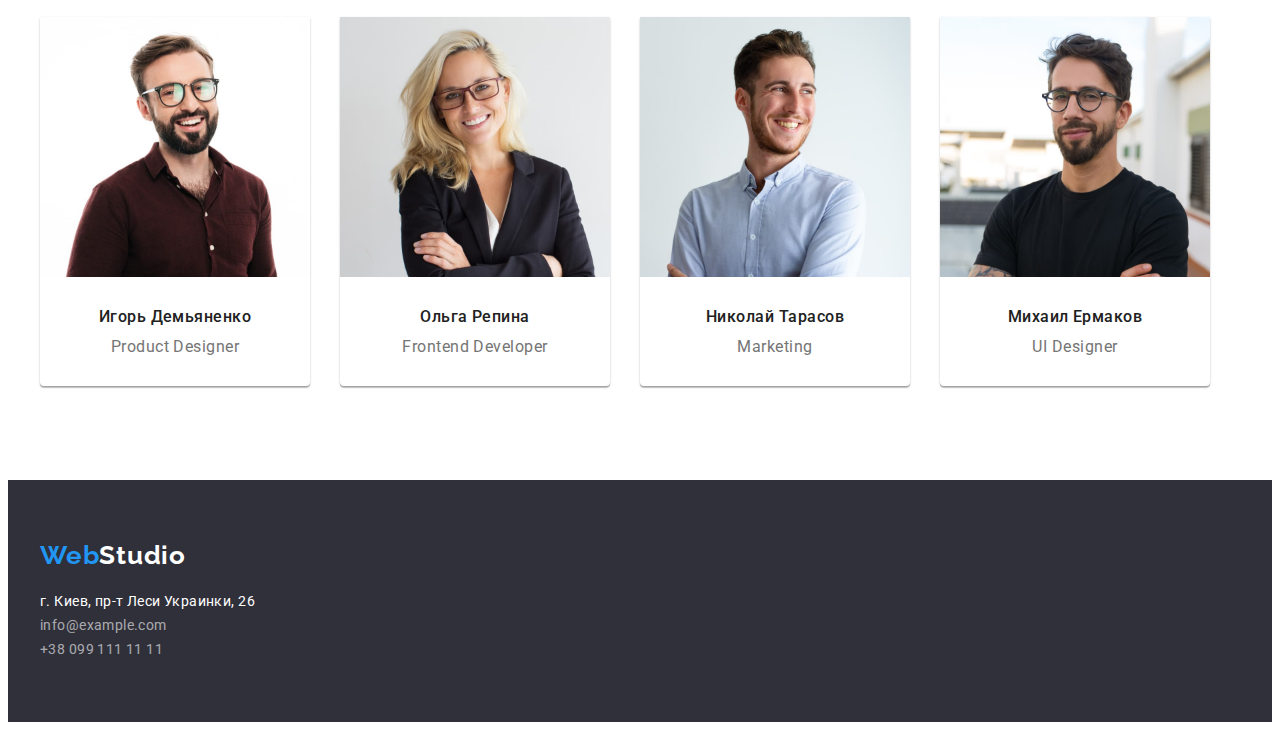
==== commit 05dcf795: "studio" ====
--- a/index.html
+++ b/index.html
@@ -73,6 +73,7 @@
             </div>
         </section>
         <section class="team">
+            <div class="container">
             <h2 class="team-title">Наша команда</h2>
             <ul class="team-list list">
                 <li class="team-item">
@@ -96,18 +97,20 @@
                     <p class="team-speciality" lang="en">UI Designer</p>
                 </li>
             </ul>
+            </div>
         </section>
     </main>
     <footer class="footer">
-        <a class="footer-logo-web link" href="./">Web<span class="footer-logo-studio">Studio</span> </a>
-        <address class="footer-addres">
-            <ul class="footer-list list">
-                <li class="footer-item"><a class="footer-address link" href="https://goo.gl/maps/E9oDSqXpcmCjMAju8">г. Киев, пр-т Леси Украинки, 26</a></li>
-                <li class="footer-item"><a class="footer-mail link" href="info@example.com">info@example.com</a></li>
-                <li class="footer-item"><a class="footer-tel link" href="tel:+380991111111">+38 099 111 11 11</a></li>
-            </ul>
-            
-        </address>
+        <div class="container">
+            <a class="footer-logo-web link" href="./">Web<span class="footer-logo-studio">Studio</span> </a>
+            <address class="footer-addres">
+                <ul class="footer-list list">
+                    <li class="footer-item"><a class="footer-address link" href="https://goo.gl/maps/E9oDSqXpcmCjMAju8">г. Киев, пр-т Леси Украинки, 26</a></li>
+                    <li class="footer-item"><a class="footer-mail link" href="info@example.com">info@example.com</a></li>
+                    <li class="footer-item"><a class="footer-tel link" href="tel:+380991111111">+38 099 111 11 11</a></li>
+                </ul>
+            </address>
+        </div>
     </footer>
     
 </body>
--- a/css/styles.css
+++ b/css/styles.css
@@ -65,6 +65,7 @@
 }
 
 /*-----------------HEDER----------------*/
+
 .header {
   background: #ffffff;
 }
@@ -72,7 +73,7 @@
 .header-container {
   display: flex;
   align-items: center;
-  border: 1px solid #ececec;
+  /*border: 1px solid #ececec;*/
 }
 
 .header-nav {
@@ -175,6 +176,7 @@
   background-color: #2f303a;
   padding-top: 200px;
   padding-bottom: 200px;
+  border: 1px solid #ececec;
 }
 
 .hero-title {
@@ -262,10 +264,13 @@
 
 .we-doings-item:not(:last-child) {
   margin-right: 30px;
-  /*flex-basis: calc(100% / 3 - 30px);*/
 }
 
 /*-----------------TEAM------------------*/
+.team {
+  padding-top: 94px;
+  padding-bottom: 94px;
+}
 
 .team-title {
   font-weight: 700;
@@ -274,15 +279,34 @@
   text-align: center;
   letter-spacing: 0.03em;
   color: var(--second-title-color);
+}
+
+.team-list {
+  margin-top: 50px;
+  display: flex;
+  align-items: center;
+}
+
+.team-item {
+  background: #ffffff;
+  box-shadow: 0px 1px 3px rgba(0, 0, 0, 0.12), 0px 1px 1px rgba(0, 0, 0, 0.14),
+    0px 2px 1px rgba(0, 0, 0, 0.2);
+  border-radius: 0px 0px 4px 4px;
+}
+
+.team-item:not(:last-child) {
+  margin-right: 30px;
 }
 
 .team-name {
   font-weight: 500;
   font-size: 16px;
-  line-height: 1.19;
-  text-align: center;
+  text-align: center;
+  line-height: 1.19;
   letter-spacing: 0.03em;
   color: var(--name-text-color);
+  padding-top: 30px;
+  padding-bottom: 10px;
 }
 
 .team-speciality {
@@ -291,6 +315,7 @@
   text-align: center;
   letter-spacing: 0.03em;
   color: var(--speciality-text-color);
+  padding-bottom: 30px;
 }
 
 /*---------------PORTFOLIO----------------*/
@@ -335,6 +360,8 @@
 
 .footer {
   background: #2f303a;
+  padding-top: 60px;
+  padding-bottom: 60px;
 }
 
 .footer-logo-web {
@@ -363,6 +390,10 @@
   color: #ffffff;
 }
 
+.footer-list {
+  margin-top: 20px;
+}
+
 .footer-address:hover,
 .footer-address:focus {
   color: var(--accent-color);
